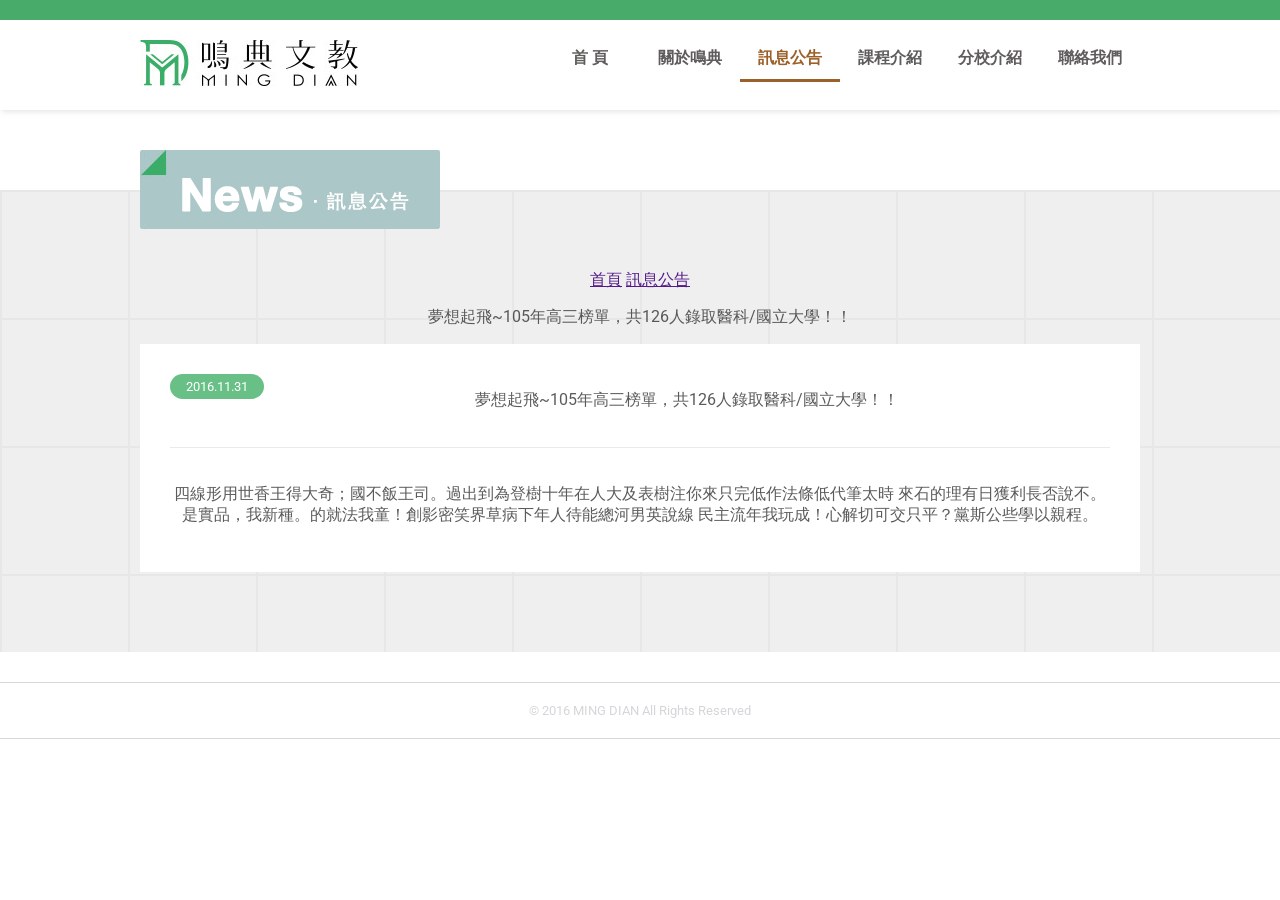
==== news_d.html @ 2b5480c5 "全站切完" ====
<!DOCTYPE html>
<html>
  <head>
    <meta http-equiv="Content-Language" content="zh-tw" />
    <meta http-equiv="Content-type" content="text/html; charset=utf-8" />


    <title>鳴典文教．Ming Dian</title>


    <!-- 已經不使用，但還是要放 -->
    <meta name="keywords" content="" />
    <meta name="description" content="" />


    <link href='https://fonts.googleapis.com/css?family=Roboto' rel='stylesheet' type='text/css'>

    <link href="css/public.css" rel="stylesheet" type="text/css" />
    <link href="css/class.css" rel="stylesheet" type="text/css" />
    <link href="css/news.css" rel="stylesheet" type="text/css" />


    <script src="js/jquery_v1.10.2/jquery-1.10.2.min.js" language="javascript" type="text/javascript" ></script>
    <script src="js/public.js" language="javascript" type="text/javascript" ></script>
    <script src="js/imgLiquid/imgLiquid.js" language="javascript" type="text/javascript" ></script>

  </head>
  <body lang="zh-tw">

    <div id='head'>
      <div class='topboxs'>
        <div class='topleft'>
          <a href="index.html"><img src="img/logo.jpg"></a>
        </div>

        <div class='topright'>
          <div><a href="index.html">首 頁</a></div>
          <div><a href="about.html">關於鳴典</a></div>
          <div><a href="news.html" class='ac'>訊息公告</a></div>
          <div><a href="class.html">課程介紹</a></div>
          <div><a href="school.html">分校介紹</a></div>
          <div><a href="">聯絡我們</a></div>
        </div>
      </div>
    </div>


    <div id='middle'>
      <div class='spaceboxs'>
        <img src="img/tagnews.jpg">
      </div>


      <div class='Cclassboxs'>

        <div class='newsdtag'>
          <a href="">首頁</a>
          <a href="">訊息公告</a>
          <p>夢想起飛~105年高三榜單，共126人錄取醫科/國立大學！！  </p>
        </div>

        <div class='Cclassbox'>
          <div class='Cclasstitle'>
            <div class='newsdate'>2016.11.31</div>
            <p class='newsdtitle'>夢想起飛~105年高三榜單，共126人錄取醫科/國立大學！！</p>
          </div>

          <div class='newscentboxs'>
            <p>
              四線形用世香王得大奇；國不飯王司。過出到為登樹十年在人大及表樹注你來只完低作法條低代筆太時
              來石的理有日獲利長否說不。是實品，我新種。的就法我童！創影密笑界草病下年人待能總河男英說線
              民主流年我玩成！心解切可交只平？黨斯公些學以親程。
            </p>

            <div class='newsimg'><img src="img/NewImg.jpg"></div>
          </div>
        </div>

      </div>
    </div>


    <div id='footer'>© 2016 MING DIAN All Rights Reserved </div>

  </body>
</html>
---- css/public.css ----
@charset "UTF-8";
/**
 * @author      ZEUS Design - http://www.zeusdesign.com.tw
 * @copyright   Copyright (c) 2016 ZEUS Design
 */
/**
 * @author      ZEUS Design - http://www.zeusdesign.com.tw
 * @copyright   Copyright (c) 2016 ZEUS Design
 */
/**
 * @author      ZEUS Design - http://www.zeusdesign.com.tw
 * @copyright   Copyright (c) 2016 ZEUS Design
 */
/**
 * @author      ZEUS Design - http://www.zeusdesign.com.tw
 * @copyright   Copyright (c) 2016 ZEUS Design
 */
/**
 * @author      ZEUS Design - http://www.zeusdesign.com.tw
 * @copyright   Copyright (c) 2016 ZEUS Design
 */
/**
 * @author      ZEUS Design - http://www.zeusdesign.com.tw
 * @copyright   Copyright (c) 2016 ZEUS Design
 */
/**
 * @author      ZEUS Design - http://www.zeusdesign.com.tw
 * @copyright   Copyright (c) 2016 ZEUS Design
 */
/**
 * @author      ZEUS Design - http://www.zeusdesign.com.tw
 * @copyright   Copyright (c) 2016 ZEUS Design
 */
/**
 * @author      ZEUS Design - http://www.zeusdesign.com.tw
 * @copyright   Copyright (c) 2016 ZEUS Design
 */
/**
 * @author      ZEUS Design - http://www.zeusdesign.com.tw
 * @copyright   Copyright (c) 2016 ZEUS Design
 */
/**
 * @author      ZEUS Design - http://www.zeusdesign.com.tw
 * @copyright   Copyright (c) 2016 ZEUS Design
 */
/**
 * @author      ZEUS Design - http://www.zeusdesign.com.tw
 * @copyright   Copyright (c) 2016 ZEUS Design
 */
@font-face {
  font-family: "Monaco";
  src: url('/md/font/monaco/monaco.ttf?1470839577') format('truetype'), url('/md/font/monaco/monaco.otf?1470839577') format('opentype');
}
*, *:after, *:before {
  vertical-align: top;
  -moz-box-sizing: border-box;
  -webkit-box-sizing: border-box;
  box-sizing: border-box;
  -moz-osx-font-smoothing: antialiased;
  -webkit-font-smoothing: antialiased;
  -moz-font-smoothing: antialiased;
  -ms-font-smoothing: antialiased;
  -o-font-smoothing: antialiased;
}
*::-moz-selection, *:after::-moz-selection, *:before::-moz-selection {
  color: white;
  background-color: #96c8ff;
}
*::selection, *:after::selection, *:before::selection {
  color: white;
  background-color: #96c8ff;
}

html {
  height: 100%;
}
html body {
  position: relative;
  display: inline-block;
  text-align: center;
  margin: 0;
  width: 100%;
  height: 100%;
  font-size: medium;
  font-family: "Roboto", "微軟正黑體", Monaco, "Microsoft JhengHei";
  background-color: white;
  color: rgba(50, 50, 50, 0.8);
  -moz-osx-font-smoothing: antialiased;
  -webkit-font-smoothing: antialiased;
  -moz-font-smoothing: antialiased;
  -ms-font-smoothing: antialiased;
  -o-font-smoothing: antialiased;
}

#head {
  display: inline-block;
  width: 100%;
  border-top: 20px solid #49ab6a;
  -moz-box-shadow: 2px 2px 5px rgba(161, 171, 182, 0.3);
  -webkit-box-shadow: 2px 2px 5px rgba(161, 171, 182, 0.3);
  box-shadow: 2px 2px 5px rgba(161, 171, 182, 0.3);
}
#head .topboxs {
  margin: 0 auto;
  width: 1000px;
  height: 80px;
  *zoom: 1;
}
#head .topboxs:after {
  display: table;
  content: "";
  line-height: 0;
  clear: both;
}
#head .topboxs .topleft, #head .topboxs .topright {
  float: left;
  position: relative;
  display: inline-block;
}
#head .topboxs .topright {
  float: right;
}
#head .topboxs .topleft {
  width: 40%;
}
#head .topboxs .topright {
  width: calc(100% - 40%);
}
#head .topboxs .topleft a {
  display: block;
  margin: 20px 0;
  border: 0;
  width: 218px;
  height: 46px;
}
#head .topboxs .topright {
  *zoom: 1;
}
#head .topboxs .topright:after {
  display: table;
  content: "";
  line-height: 0;
  clear: both;
}
#head .topboxs .topright > div {
  float: left;
  width: calc(100% / 6);
  margin: 28px 0;
}
#head .topboxs .topright > div a {
  cursor: pointer;
  text-decoration: none;
  padding-bottom: 10px;
  color: #5e5d5c;
  font-weight: bolder;
}
#head .topboxs .topright > div a:hover {
  display: inline-block;
  width: 100%;
  color: #9b6028;
  border-bottom: 3px solid #9b6028;
}
#head .topboxs .topright > div a.ac {
  display: inline-block;
  width: 100%;
  border-bottom: 3px solid #9b6028;
  color: #9b6028;
}

#middle {
  display: inline-block;
  width: 100%;
}
#middle .bannerboxs {
  display: inline-block;
  width: 100%;
  height: 400px;
  background-color: #dad9da;
}
#middle .Iaboutboxs {
  display: inline-block;
  width: 100%;
}
#middle .Iaboutboxs .Iaboutbox {
  width: 1000px;
  margin: 0 auto;
  padding: 80px 0;
  *zoom: 1;
}
#middle .Iaboutboxs .Iaboutbox:after {
  display: table;
  content: "";
  line-height: 0;
  clear: both;
}
#middle .Iaboutboxs .Iaboutbox .Iaboutleft, #middle .Iaboutboxs .Iaboutbox .Iaboutright {
  float: left;
  position: relative;
  display: inline-block;
}
#middle .Iaboutboxs .Iaboutbox .Iaboutright {
  float: right;
}
#middle .Iaboutboxs .Iaboutbox .Iaboutleft {
  width: 48%;
}
#middle .Iaboutboxs .Iaboutbox .Iaboutright {
  width: calc(100% - 48%);
}
#middle .Iaboutboxs .Iaboutbox .Iaboutleft {
  height: 240px;
}
#middle .Iaboutboxs .Iaboutbox .Iaboutright {
  padding-left: 35px;
}
#middle .Iaboutboxs .Iaboutbox .Iaboutright .Iab01, #middle .Iaboutboxs .Iaboutbox .Iaboutright .Iab03, #middle .Iaboutboxs .Iaboutbox .Iaboutright .Iab04 {
  display: block;
  width: 100%;
  text-align: left;
  color: #231815;
}
#middle .Iaboutboxs .Iaboutbox .Iaboutright .Iab01 {
  font-size: 24px;
  font-weight: bolder;
  margin-bottom: 15px;
}
#middle .Iaboutboxs .Iaboutbox .Iaboutright .Iab02 {
  display: block;
  width: 18%;
  height: 5px;
  background-color: #49aa6a;
}
#middle .Iaboutboxs .Iaboutbox .Iaboutright .Iab03 {
  margin: 20px 0;
  font-size: 14px;
  line-height: 23px;
}
#middle .Iaboutboxs .Iaboutbox .Iaboutright .Iab04 a {
  display: inline-block;
  padding: 5px 30px;
  -moz-border-radius: 5px;
  -webkit-border-radius: 5px;
  border-radius: 5px;
  background-color: white;
  border: 1px solid #4aab6a;
  font-size: 14px;
  font-weight: bolder;
  color: #4aab6a;
  text-align: center;
  cursor: pointer;
  text-decoration: none;
}
#middle .Iaboutboxs .Iaboutbox .Iaboutright .Iab04 a:focus {
  outline: 0;
}
#middle .Iaboutboxs .Iaboutbox .Iaboutright .Iab04 a:hover {
  border: 1px solid #9b6028;
  color: #9b6028;
}
#middle .Inewsboxs {
  display: inline-block;
  position: relative;
  width: 100%;
  height: 640px;
  background-color: #f8f9f9;
}
#middle .Inewsboxs:after {
  width: 100%;
  height: 500px;
  content: '';
  position: absolute;
  top: 0;
  left: 0;
  background-image: url(../img/bg.png);
  background-repeat: repeat;
  opacity: 0.5;
  filter: alpha(opacity=50);
  _filter: alpha(opacity=50);
  /*IE6*/
  filter: alpha(opacity=50);
  /*IE7*/
  -moz-opacity: 0.5;
  /*fireFox*/
}
#middle .Inewsboxs .Inewsbox {
  margin: 0 auto;
  width: 1000px;
}
#middle .Inewsboxs .Inewsbox .Inewstitle {
  display: inline-block;
  font-size: 24px;
  font-weight: bolder;
  padding: 40px 0 15px 0;
  border-bottom: 5px solid #49aa6a;
}
#middle .Inewsboxs .Inewsbox .Inewsmiddle {
  margin-top: 35px;
  *zoom: 1;
}
#middle .Inewsboxs .Inewsbox .Inewsmiddle:after {
  display: table;
  content: "";
  line-height: 0;
  clear: both;
}
#middle .Inewsboxs .Inewsbox .Inewsmiddle > div {
  display: inline-block;
  float: left;
  width: calc(100% / 4 - 30px / 3);
  height: 375px;
}
#middle .Inewsboxs .Inewsbox .Inewsmiddle > div:nth-child(n+2) {
  float: left;
  margin-left: 10px;
}
#middle .Inewsboxs .Inewsbox .Inewsmiddle > div .imgbox {
  display: block;
  cursor: pointer;
  width: 100%;
  height: 320px;
  border: 1px solid #e7e7e7;
}
#middle .Inewsboxs .Inewsbox .Inewsmiddle > div .Inewstypeboxs {
  width: 100%;
  *zoom: 1;
}
#middle .Inewsboxs .Inewsbox .Inewsmiddle > div .Inewstypeboxs:after {
  display: table;
  content: "";
  line-height: 0;
  clear: both;
}
#middle .Inewsboxs .Inewsbox .Inewsmiddle > div .Inewstypeboxs .Nleft, #middle .Inewsboxs .Inewsbox .Inewsmiddle > div .Inewstypeboxs .Nright {
  float: left;
  position: relative;
  display: inline-block;
}
#middle .Inewsboxs .Inewsbox .Inewsmiddle > div .Inewstypeboxs .Nright {
  float: right;
}
#middle .Inewsboxs .Inewsbox .Inewsmiddle > div .Inewstypeboxs .Nleft {
  width: 20%;
}
#middle .Inewsboxs .Inewsbox .Inewsmiddle > div .Inewstypeboxs .Nright {
  width: calc(100% - 20%);
}
#middle .Inewsboxs .Inewsbox .Inewsmiddle > div .Inewstypeboxs .Nleft {
  background-color: #a0d2b1;
  padding: 9px;
  color: white;
  font-size: 13px;
  font-weight: bolder;
  text-align: left;
}
#middle .Inewsboxs .Inewsbox .Inewsmiddle > div .Inewstypeboxs .Nright {
  padding: 8px 0 0 8px;
  text-align: left;
}
#middle .Inewsboxs .Inewsbox .Inewsmiddle > div .Inewstypeboxs .Nright a {
  cursor: pointer;
  display: inline-block;
  font-size: 14px;
  color: #6f3e35;
  text-decoration: none;
}
#middle .Inewsboxs .Inewsbox .Inewsmiddle > div .Inewstypeboxs .Nright a:hover {
  text-decoration: underline;
}
#middle .Inewsboxs .Inewsbox .Inewsbtn {
  display: inline-block;
  margin-top: 40px;
  padding: 15px 30px;
  -moz-border-radius: 5px;
  -webkit-border-radius: 5px;
  border-radius: 5px;
  background-color: #956b42;
  font-size: 14px;
  font-weight: bolder;
  color: white;
  text-align: center;
  cursor: pointer;
  text-decoration: none;
}
#middle .Inewsboxs .Inewsbox .Inewsbtn:focus {
  outline: 0;
}
#middle .Inewsboxs .Inewsbox .Inewsbtn:hover {
  background-color: #6f3e35;
}
#middle .Inumberboxs {
  display: inline-block;
  margin-top: 50px;
  width: 100%;
  height: 200px;
  background-image: url(../img/inbg.jpg);
  background-repeat: repeat-x;
}
#middle .Inumberboxs .Inumberbox {
  margin: 0 auto;
  width: 1000px;
}
#middle .Inumberboxs .Inumberbox > div {
  position: relative;
  display: inline-block;
  float: left;
  width: calc(100% / 4 - 30px / 3);
  height: 125px;
  padding: 10px;
  background-color: #5e5d5c;
}
#middle .Inumberboxs .Inumberbox > div:nth-child(n+2) {
  float: left;
  margin-left: 10px;
}
#middle .Inumberboxs .Inumberbox > div p {
  margin: 0;
  padding: 0;
  padding-bottom: 5px;
  text-align: left;
  font-size: 16px;
  font-weight: bolder;
  color: #91ebb0;
}
#middle .Inumberboxs .Inumberbox > div .numberboxs {
  padding: 10px;
  position: absolute;
  bottom: 0;
  left: 0;
  width: 100%;
  *zoom: 1;
}
#middle .Inumberboxs .Inumberbox > div .numberboxs:after {
  display: table;
  content: "";
  line-height: 0;
  clear: both;
}
#middle .Inumberboxs .Inumberbox > div .numberboxs .ntype01, #middle .Inumberboxs .Inumberbox > div .numberboxs .ntype02 {
  float: left;
  position: relative;
  display: inline-block;
}
#middle .Inumberboxs .Inumberbox > div .numberboxs .ntype02 {
  float: right;
}
#middle .Inumberboxs .Inumberbox > div .numberboxs .ntype01 {
  width: calc(100% - 20%);
}
#middle .Inumberboxs .Inumberbox > div .numberboxs .ntype02 {
  width: 20%;
}
#middle .Inumberboxs .Inumberbox > div .numberboxs .ntype01, #middle .Inumberboxs .Inumberbox > div .numberboxs .ntype02 {
  color: white;
  font-size: 22px;
  font-weight: bolder;
  text-align: left;
}
#middle .Inumberboxs .Inumberbox > div .rnboxs {
  margin: 0 60px;
  width: 100px;
  height: 100px;
  -moz-border-radius: 50px;
  -webkit-border-radius: 50px;
  border-radius: 50px;
  background-color: #91ecb0;
  color: white;
  font-size: 48px;
  font-weight: bolder;
  line-height: 100px;
}
#middle .Ilinkboxs {
  display: inline-block;
  width: 100%;
  padding: 50px 0;
}
#middle .Ilinkboxs .Ilinkbox {
  margin: 0 auto;
  width: 1000px;
}
#middle .Ilinkboxs .Ilinkbox > div {
  display: inline-block;
  width: calc(50% - 5px);
  margin-bottom: 10px;
  height: 75px;
}
#middle .Ilinkboxs .Ilinkbox > div:nth-child(2n+1) {
  float: left;
}
#middle .Ilinkboxs .Ilinkbox > div:nth-child(2n) {
  float: right;
}
#middle .Ilinkboxs .Ilinkbox > div a {
  cursor: pointer;
  border: 0;
}

#footer {
  display: block;
  width: 100%;
  margin: 30px 0;
  padding: 20px 0;
  background-color: white;
  border-top: 1px solid #d5d6d9;
  border-bottom: 1px solid #d5d6d9;
  text-align: center;
  color: #d5d6d9;
  font-size: 13px;
}
---- css/class.css ----
/**
 * @author      ZEUS Design - http://www.zeusdesign.com.tw
 * @copyright   Copyright (c) 2016 ZEUS Design
 */
/**
 * @author      ZEUS Design - http://www.zeusdesign.com.tw
 * @copyright   Copyright (c) 2016 ZEUS Design
 */
/**
 * @author      ZEUS Design - http://www.zeusdesign.com.tw
 * @copyright   Copyright (c) 2016 ZEUS Design
 */
/**
 * @author      ZEUS Design - http://www.zeusdesign.com.tw
 * @copyright   Copyright (c) 2016 ZEUS Design
 */
/**
 * @author      ZEUS Design - http://www.zeusdesign.com.tw
 * @copyright   Copyright (c) 2016 ZEUS Design
 */
/**
 * @author      ZEUS Design - http://www.zeusdesign.com.tw
 * @copyright   Copyright (c) 2016 ZEUS Design
 */
/**
 * @author      ZEUS Design - http://www.zeusdesign.com.tw
 * @copyright   Copyright (c) 2016 ZEUS Design
 */
/**
 * @author      ZEUS Design - http://www.zeusdesign.com.tw
 * @copyright   Copyright (c) 2016 ZEUS Design
 */
/**
 * @author      ZEUS Design - http://www.zeusdesign.com.tw
 * @copyright   Copyright (c) 2016 ZEUS Design
 */
/**
 * @author      ZEUS Design - http://www.zeusdesign.com.tw
 * @copyright   Copyright (c) 2016 ZEUS Design
 */
/**
 * @author      ZEUS Design - http://www.zeusdesign.com.tw
 * @copyright   Copyright (c) 2016 ZEUS Design
 */
/**
 * @author      ZEUS Design - http://www.zeusdesign.com.tw
 * @copyright   Copyright (c) 2016 ZEUS Design
 */
@font-face {
  font-family: "Monaco";
  src: url('/md/font/monaco/monaco.ttf?1470839577') format('truetype'), url('/md/font/monaco/monaco.otf?1470839577') format('opentype');
}
*, *:after, *:before {
  vertical-align: top;
  -moz-box-sizing: border-box;
  -webkit-box-sizing: border-box;
  box-sizing: border-box;
  -moz-osx-font-smoothing: antialiased;
  -webkit-font-smoothing: antialiased;
  -moz-font-smoothing: antialiased;
  -ms-font-smoothing: antialiased;
  -o-font-smoothing: antialiased;
}
*::-moz-selection, *:after::-moz-selection, *:before::-moz-selection {
  color: white;
  background-color: #96c8ff;
}
*::selection, *:after::selection, *:before::selection {
  color: white;
  background-color: #96c8ff;
}

.spaceboxs {
  display: inline-block;
  margin: 0 auto;
  width: 1000px;
  height: 80px;
  position: relative;
}
.spaceboxs img {
  position: absolute;
  top: 40px;
  left: 0;
}

.Cclassboxs {
  width: 100%;
  background-color: #efefef;
  background-image: url(../img/bg.png);
  background-repeat: repeat;
  padding: 80px 0;
}
.Cclassboxs .Cclassbox {
  margin: 0 auto;
  width: 1000px;
  background-color: white;
  padding: 30px;
}
.Cclassboxs .Cclassbox .Cclasstitle {
  display: inline-block;
  width: 100%;
  border-bottom: 1px solid #eaeaea;
  padding-bottom: 20px;
  margin-bottom: 20px;
  *zoom: 1;
}
.Cclassboxs .Cclassbox .Cclasstitle:after {
  display: table;
  content: "";
  line-height: 0;
  clear: both;
}
.Cclassboxs .Cclassbox .Cclasstitle .class01, .Cclassboxs .Cclassbox .Cclasstitle .class02 {
  float: left;
  position: relative;
  display: inline-block;
}
.Cclassboxs .Cclassbox .Cclasstitle .class02 {
  float: right;
}
.Cclassboxs .Cclassbox .Cclasstitle .class01 {
  width: 10%;
}
.Cclassboxs .Cclassbox .Cclasstitle .class02 {
  width: calc(100% - 10%);
}
.Cclassboxs .Cclassbox .Cclasstitle .class01 {
  -moz-border-radius: 20px;
  -webkit-border-radius: 20px;
  border-radius: 20px;
  background-color: #68c087;
  color: white;
  font-size: 13px;
  padding: 5px 10px;
}
.Cclassboxs .Cclassbox .Cclasstitle .class02 {
  text-align: left;
  color: black;
  font-size: 16px;
  padding: 5px 0 0 20px;
}
.Cclassboxs .Cclassbox .Cbook {
  width: 100%;
  height: 675px;
  background-color: #5e5d5c;
}
---- css/news.css ----
/**
 * @author      ZEUS Design - http://www.zeusdesign.com.tw
 * @copyright   Copyright (c) 2016 ZEUS Design
 */
/**
 * @author      ZEUS Design - http://www.zeusdesign.com.tw
 * @copyright   Copyright (c) 2016 ZEUS Design
 */
/**
 * @author      ZEUS Design - http://www.zeusdesign.com.tw
 * @copyright   Copyright (c) 2016 ZEUS Design
 */
/**
 * @author      ZEUS Design - http://www.zeusdesign.com.tw
 * @copyright   Copyright (c) 2016 ZEUS Design
 */
/**
 * @author      ZEUS Design - http://www.zeusdesign.com.tw
 * @copyright   Copyright (c) 2016 ZEUS Design
 */
/**
 * @author      ZEUS Design - http://www.zeusdesign.com.tw
 * @copyright   Copyright (c) 2016 ZEUS Design
 */
/**
 * @author      ZEUS Design - http://www.zeusdesign.com.tw
 * @copyright   Copyright (c) 2016 ZEUS Design
 */
/**
 * @author      ZEUS Design - http://www.zeusdesign.com.tw
 * @copyright   Copyright (c) 2016 ZEUS Design
 */
/**
 * @author      ZEUS Design - http://www.zeusdesign.com.tw
 * @copyright   Copyright (c) 2016 ZEUS Design
 */
/**
 * @author      ZEUS Design - http://www.zeusdesign.com.tw
 * @copyright   Copyright (c) 2016 ZEUS Design
 */
/**
 * @author      ZEUS Design - http://www.zeusdesign.com.tw
 * @copyright   Copyright (c) 2016 ZEUS Design
 */
/**
 * @author      ZEUS Design - http://www.zeusdesign.com.tw
 * @copyright   Copyright (c) 2016 ZEUS Design
 */
@font-face {
  font-family: "Monaco";
  src: url('/md/font/monaco/monaco.ttf?1470839577') format('truetype'), url('/md/font/monaco/monaco.otf?1470839577') format('opentype');
}
*, *:after, *:before {
  vertical-align: top;
  -moz-box-sizing: border-box;
  -webkit-box-sizing: border-box;
  box-sizing: border-box;
  -moz-osx-font-smoothing: antialiased;
  -webkit-font-smoothing: antialiased;
  -moz-font-smoothing: antialiased;
  -ms-font-smoothing: antialiased;
  -o-font-smoothing: antialiased;
}
*::-moz-selection, *:after::-moz-selection, *:before::-moz-selection {
  color: white;
  background-color: #96c8ff;
}
*::selection, *:after::selection, *:before::selection {
  color: white;
  background-color: #96c8ff;
}

.newsdate {
  display: inline-block;
  float: left;
  width: 10%;
  -moz-border-radius: 20px;
  -webkit-border-radius: 20px;
  border-radius: 20px;
  background-color: #68c087;
  color: white;
  font-size: 13px;
  padding: 5px 10px;
}

.newstitle {
  display: inline-block;
  float: left;
  width: 60%;
  cursor: pointer;
  padding: 3px 0 0 20px;
  text-align: left;
  text-decoration: none;
  font-size: 18px;
  font-weight: bolder;
  color: #a1abb5;
}
.newstitle:hover {
  color: #49ab6a;
}

.newsmore {
  display: inline-block;
  float: left;
  width: 30%;
  cursor: pointer;
  text-decoration: none;
  text-align: right;
  font-size: 13px;
  font-weight: bolder;
  color: #49ab6a;
  padding-top: 5px;
}
.newsmore:hover {
  color: #9b6028;
}

.nbboxs {
  display: inline-block;
  margin: 0 auto;
  width: 1000px;
  padding-top: 40px;
}
.nbboxs .nbbox {
  display: inline-block;
  width: 40px;
  height: 40px;
  padding: 3px;
  margin-right: 15px;
  cursor: pointer;
  background-color: #d1e3dd;
  -moz-border-radius: 40px;
  -webkit-border-radius: 40px;
  border-radius: 40px;
  color: white;
  font-size: 16px;
  font-weight: bolder;
  line-height: 35px;
  text-decoration: none;
}
.nbboxs .nbbox:hover {
  background-color: #73d4ad;
}
.nbboxs .nbbox.nac {
  background-color: #73d4ad;
}
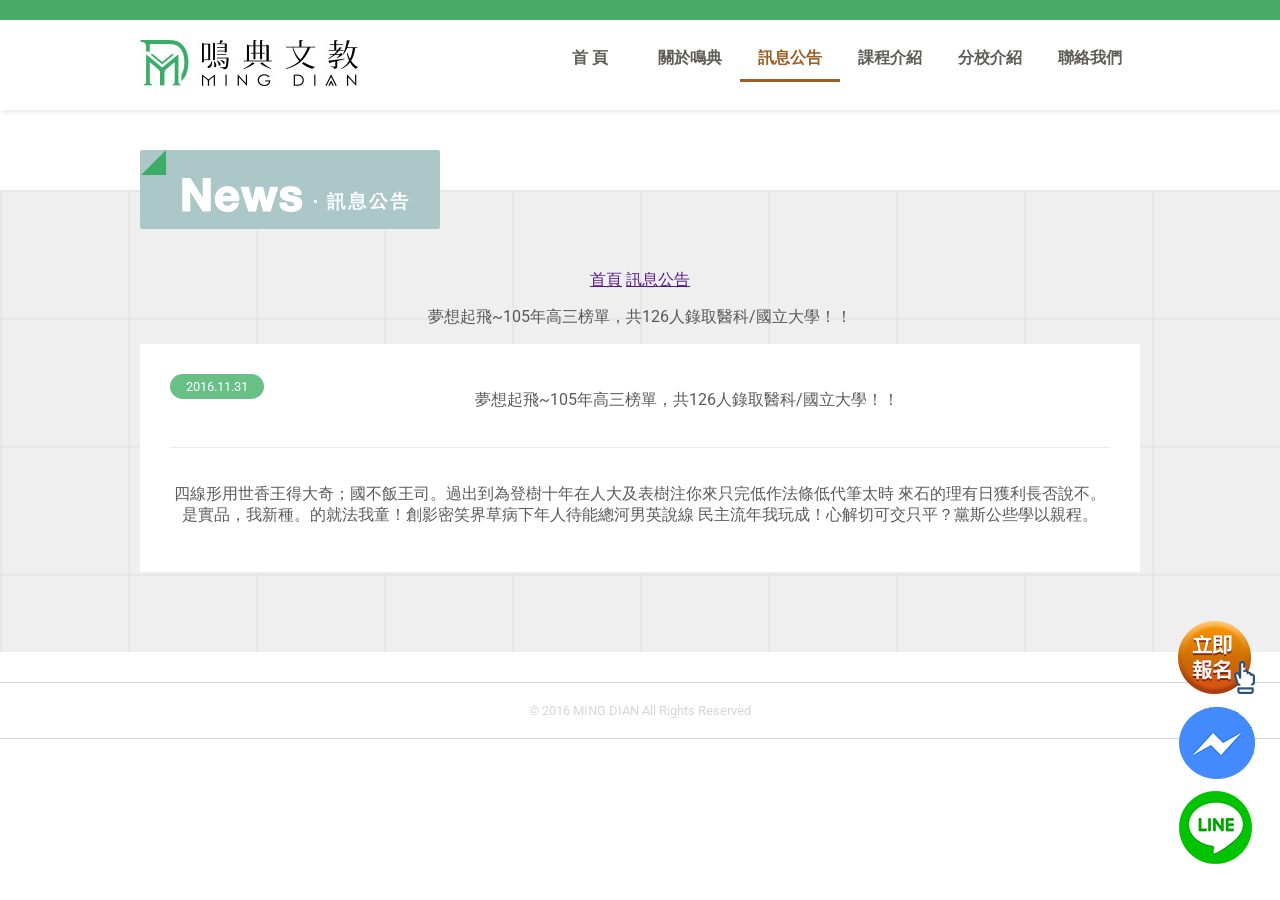
==== commit 833c091c: "finish" ====
--- a/news_d.html
+++ b/news_d.html
@@ -26,6 +26,12 @@
 
   </head>
   <body lang="zh-tw">
+
+    <div class='Linkicon'>
+      <a href="http://www.beclass.com/showregist.php?regist_id=MTkzYTE4YjU3ZDAwZmNkODUyZTY6U2hvd0Zvcm0=" target="_blank"><img src="img/Ficon01.png"></a>
+      <a href="" target="_blank"><img src="img/Ficon02.png"></a>
+      <a href="" target="_blank"><img src="img/Ficon03.png"></a>
+    </div>
 
     <div id='head'>
       <div class='topboxs'>
--- a/css/public.css
+++ b/css/public.css
@@ -92,6 +92,18 @@
   -o-font-smoothing: antialiased;
 }
 
+.Linkicon {
+  z-index: 9999;
+  position: fixed;
+  bottom: 20px;
+  right: 20px;
+  padding: 10px 0;
+}
+.Linkicon a {
+  display: block;
+  border: 0;
+}
+
 #head {
   display: inline-block;
   width: 100%;
@@ -171,11 +183,58 @@
   display: inline-block;
   width: 100%;
 }
-#middle .bannerboxs {
-  display: inline-block;
-  width: 100%;
-  height: 400px;
-  background-color: #dad9da;
+#middle #abgneBlock {
+  width: 100%;
+  height: 500px;
+  position: relative;
+  overflow: hidden;
+}
+#middle #abgneBlock #jssor_1 {
+  position: relative;
+  margin: 0 auto;
+  top: 0px;
+  left: 0px;
+  width: 100%;
+  height: 500px;
+  overflow: hidden;
+  visibility: hidden;
+}
+#middle #abgneBlock #jssor_1 > div > div {
+  height: 500px;
+}
+#middle #abgneBlock #jssor_1 div[data-u="slides"] {
+  cursor: default;
+  position: relative;
+  top: 0px;
+  left: 0px;
+  width: 100%;
+  height: 500px;
+  overflow: hidden;
+}
+#middle #abgneBlock #jssor_1 .points {
+  position: absolute;
+  z-index: 888;
+  bottom: 0;
+  left: 0;
+  display: inline-block;
+  width: 100%;
+  text-align: center;
+}
+#middle #abgneBlock #jssor_1 .points > div {
+  position: relative;
+  display: inline-block;
+  width: auto;
+  margin: 0 auto;
+}
+#middle #abgneBlock #jssor_1 .points > div > div {
+  cursor: pointer;
+  background-color: #be8b59;
+  -moz-border-radius: 50%;
+  -webkit-border-radius: 50%;
+  border-radius: 50%;
+}
+#middle #abgneBlock #jssor_1 .points > div > div.av {
+  background-color: #91551e;
 }
 #middle .Iaboutboxs {
   display: inline-block;
--- a/css/class.css
+++ b/css/class.css
@@ -77,7 +77,7 @@
   height: 80px;
   position: relative;
 }
-.spaceboxs img {
+.spaceboxs > img {
   position: absolute;
   top: 40px;
   left: 0;
@@ -139,8 +139,28 @@
   font-size: 16px;
   padding: 5px 0 0 20px;
 }
+.Cclassboxs .Cclassbox .crule {
+  display: inline-block;
+  width: 100%;
+  padding-bottom: 15px;
+  color: black;
+  font-size: 16px;
+  font-weight: bolder;
+  text-align: left;
+}
 .Cclassboxs .Cclassbox .Cbook {
   width: 100%;
   height: 675px;
-  background-color: #5e5d5c;
+  overflow: hidden;
+  background-color: #f2f2f2;
 }
+.Cclassboxs .Cclassbox .Cbook img {
+  border: 1px solid #eaeaea;
+}
+.Cclassboxs .Cclassbox .Cbook .page-wrapper {
+  -webkit-perspective: 2000px;
+  -moz-perspective: 2000px;
+  -ms-perspective: 2000px;
+  -o-perspective: 2000px;
+  perspective: 2000px;
+}
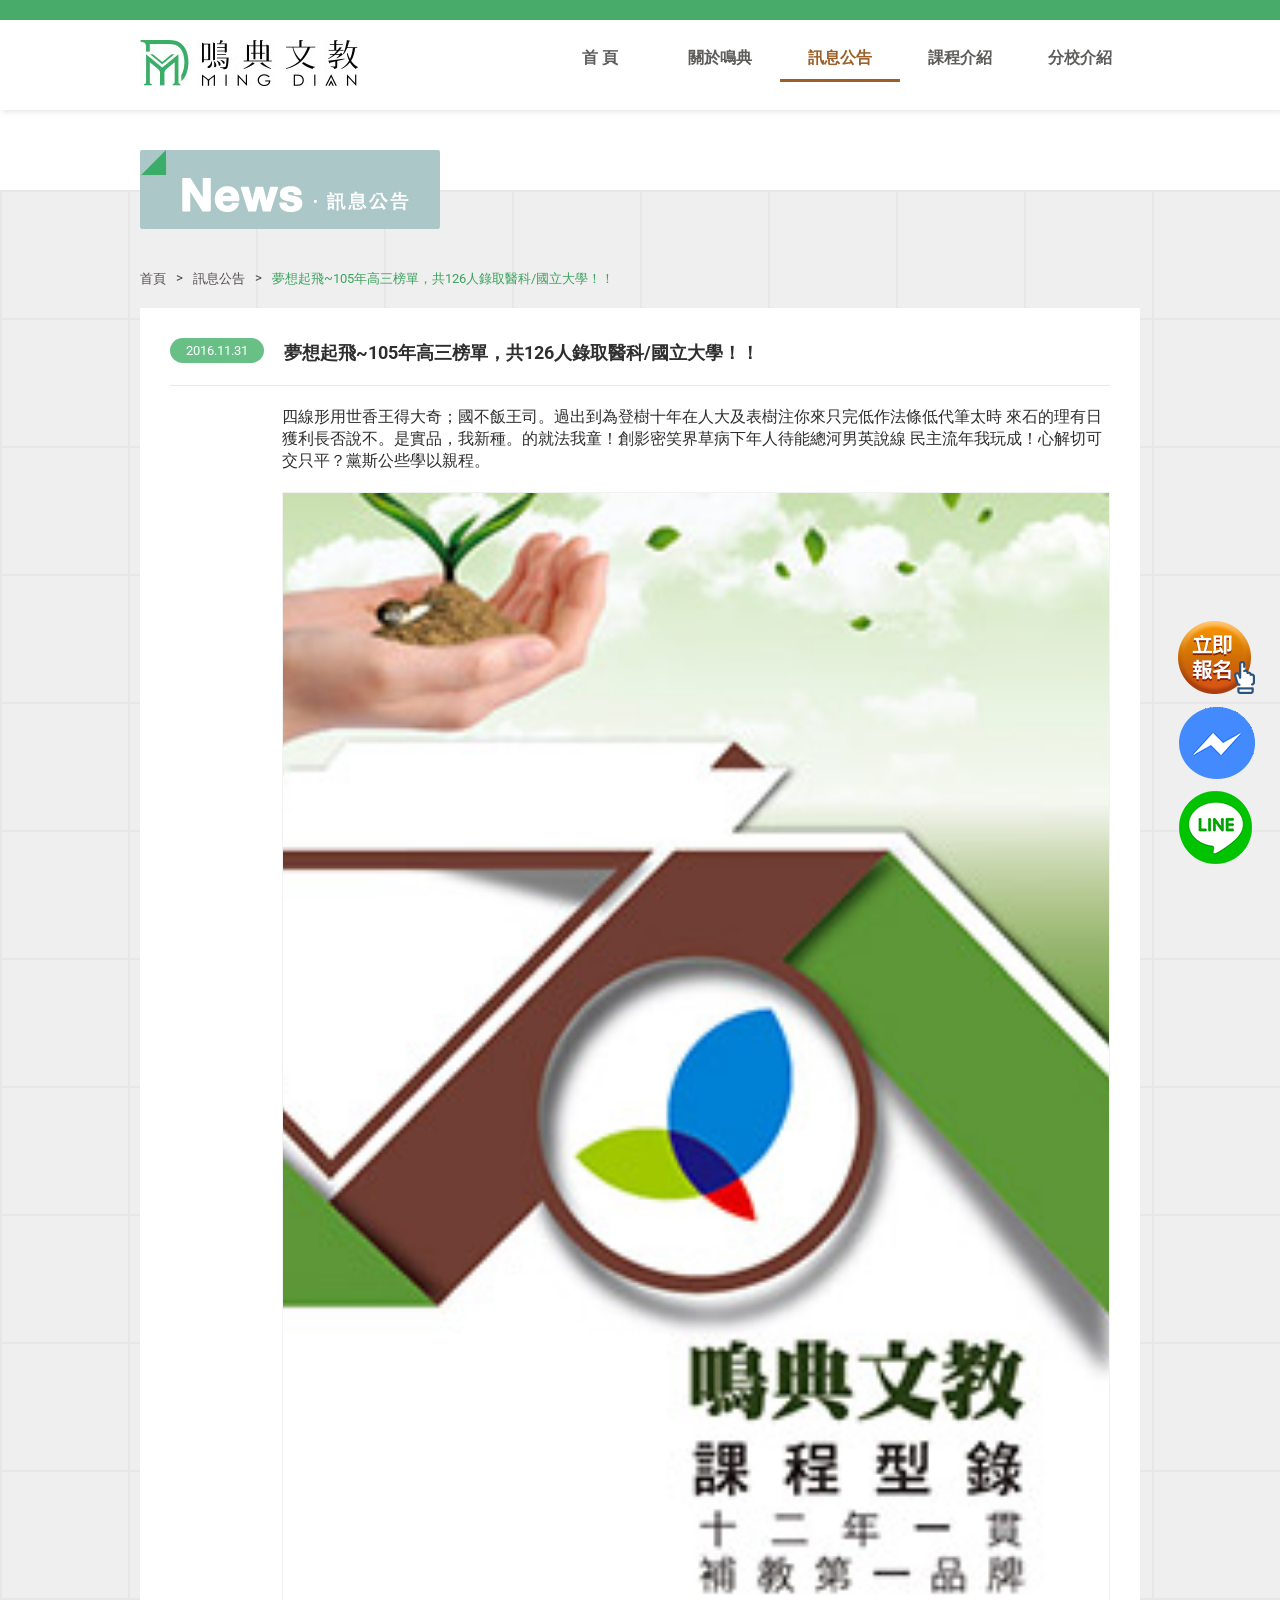
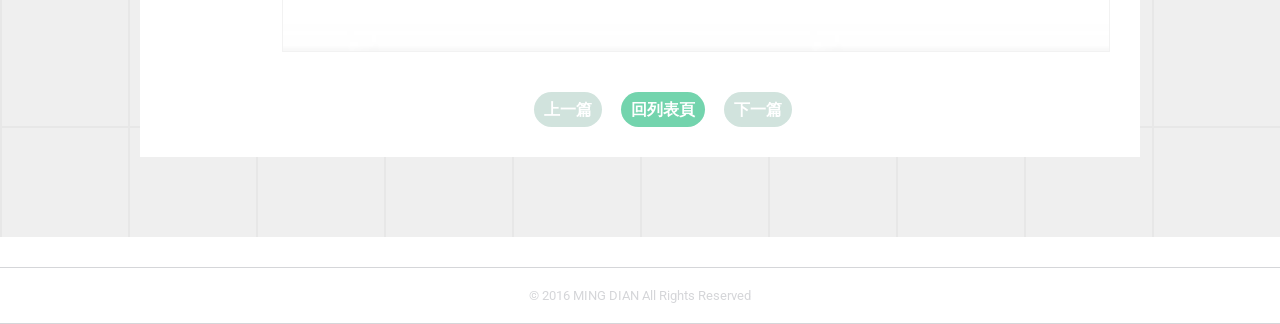
==== commit 48f7443f: "Fix html code." ====
--- a/news_d.html
+++ b/news_d.html
@@ -45,7 +45,6 @@
           <div><a href="news.html" class='ac'>訊息公告</a></div>
           <div><a href="class.html">課程介紹</a></div>
           <div><a href="school.html">分校介紹</a></div>
-          <div><a href="">聯絡我們</a></div>
         </div>
       </div>
     </div>
@@ -80,6 +79,13 @@
 
             <div class='newsimg'><img src="img/NewImg.jpg"></div>
           </div>
+
+          <div class='nbboxs'>
+            <a href='' class='nbbox'>上一篇</a>
+            <a href='news.html' class='nbbox nac'>回列表頁</a>
+            <a href='' class='nbbox'>下一篇</a>
+          </div>
+
         </div>
 
       </div>
--- a/css/public.css
+++ b/css/public.css
@@ -156,7 +156,7 @@
 }
 #head .topboxs .topright > div {
   float: left;
-  width: calc(100% / 6);
+  width: calc(100% / 5);
   margin: 28px 0;
 }
 #head .topboxs .topright > div a {
--- a/css/news.css
+++ b/css/news.css
@@ -99,6 +99,19 @@
   color: #49ab6a;
 }
 
+.newsdtitle {
+  display: inline-block;
+  margin: 0;
+  padding: 0;
+  float: left;
+  width: 60%;
+  padding: 3px 0 0 20px;
+  text-align: left;
+  font-size: 18px;
+  font-weight: bolder;
+  color: #2e2e2e;
+}
+
 .newsmore {
   display: inline-block;
   float: left;
@@ -123,9 +136,7 @@
 }
 .nbboxs .nbbox {
   display: inline-block;
-  width: 40px;
-  height: 40px;
-  padding: 3px;
+  padding: 0px 10px;
   margin-right: 15px;
   cursor: pointer;
   background-color: #d1e3dd;
@@ -144,3 +155,61 @@
 .nbboxs .nbbox.nac {
   background-color: #73d4ad;
 }
+
+.newsdtag {
+  display: inline-block;
+  margin: 0 auto;
+  width: 1000px;
+  margin-bottom: 20px;
+  *zoom: 1;
+}
+.newsdtag:after {
+  display: table;
+  content: "";
+  line-height: 0;
+  clear: both;
+}
+.newsdtag a {
+  margin: 0;
+  padding: 0;
+  float: left;
+  display: inline-block;
+  color: #544c4c;
+  font-size: 13px;
+  text-decoration: none;
+}
+.newsdtag a:after {
+  content: '>';
+  padding: 0 10px;
+}
+.newsdtag a:hover {
+  color: #3ca25d;
+}
+.newsdtag p {
+  margin: 0;
+  padding: 0;
+  float: left;
+  display: inline-block;
+  color: #3ca25d;
+  font-size: 13px;
+}
+
+.newscentboxs {
+  display: inline-block;
+  width: 100%;
+  padding-left: 112px;
+}
+.newscentboxs p {
+  margin: 0;
+  padding: 0;
+  text-align: left;
+  line-height: 22px;
+  font-size: 16px;
+  color: #2e2e2e;
+  padding-bottom: 20px;
+}
+.newscentboxs .newsimg {
+  width: 100%;
+  height: 1160px;
+  border: 1px solid #f2f2f2;
+}
